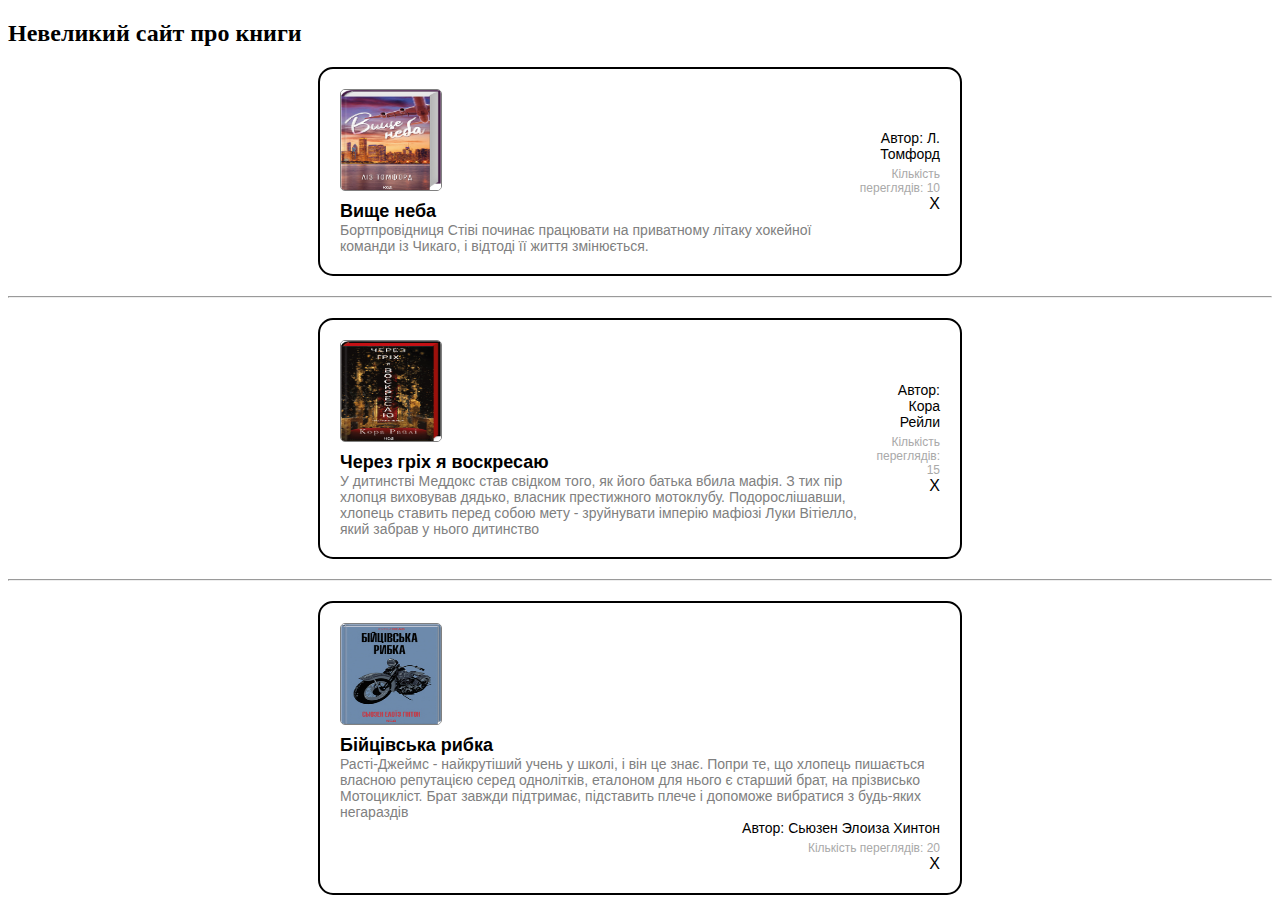
==== index.html @ b6f88ad1 "test" ====
<!DOCTYPE html>
<html lang="en">
<head>
        <article>
        <header>
          <h2>Невеликий сайт про книги</h2>
        </header>
      </article>
    <meta charset="UTF-8">
    <meta name="viewport" content="width=device-width, initial-scale=1.0">
    <title></title>
    <link rel="stylesheet" href="./style.css">
</head>
<body>
        <!-- Перша форма -->
    <div class="card">
        <div class="left">
            <img src="./image/one.jpg" alt="Картинка">
            <div class="title">Вище неба</div>
            <div class="description">Бортпровідниця Стіві починає працювати на приватному літаку хокейної команди із Чикаго, і відтоді її життя змінюється.</div>
        </div>
        <div class="right">
            <div class="author">Автор: Л. Томфорд</div>
            <div class="views">Кількість переглядів: 10</div>
            <div class="close">X</div>
        </div>
    </div>

    <hr> <!-- Розділювач між формами -->
    <!-- Друга форма -->
    <div class="card">
        <div class="left">
            <img src="./image/two.jpg" alt="Картинка">
            <div class="title">Через гріх я воскресаю</div>
            <div class="description">У дитинстві Меддокс став свідком того, як його батька вбила мафія. З тих пір хлопця виховував дядько, власник престижного мотоклубу. Подорослішавши, хлопець ставить перед собою мету - зруйнувати імперію мафіозі Луки Вітіелло, який забрав у нього дитинство</div>
        </div>
        <div class="right">
            <div class="author">Автор: Кора Рейли</div>
            <div class="views">Кількість переглядів: 15</div>
            <div class="close">X</div>
        </div>
    </div>

    <hr> <!-- Розділювач між формами -->
    <!-- Третя форма -->
    <div class="card">
        <div class="left">
            <img src="./image/three.jpg" alt="Картинка">
            <div class="title">Бійцівська рибка</div>
            <div class="description">Расті-Джеймс - найкрутіший учень у школі, і він це знає. Попри те, що хлопець пишається власною репутацією серед однолітків, еталоном для нього є старший брат, на прізвисько Мотоцикліст. Брат завжди підтримає, підставить плече і допоможе вибратися з будь-яких негараздів </div>
        <div class="right">
            <div class="author">Автор: Сьюзен Элоиза Хинтон</div>
            <div class="views">Кількість переглядів: 20</div>
            <div class="close">X</div>
        </div>
    </div>
    
</body>
</html>
---- style.css ----
.card {
            border: 2px solid black;
            border-radius: 15px;
            padding: 20px;
            width: 90%;
            max-width: 600px;
            margin: 20px auto;
            display: flex;
            justify-content: space-between;
            align-items: center;
            font-family: Arial, sans-serif;
        }
        .left {
            display: flex;
            flex-direction: column;
        }
        .left img {
            width: 100px;
            height: 100px;
            border: 1px solid gray;
            border-radius: 5px;
            margin-bottom: 10px;
        }
        .right {
            text-align: right;
        }
        .title {
            font-weight: bold;
            font-size: 18px;
        }
        .description {
            color: gray;
            font-size: 14px;
        }
        .author {
            font-size: 14px;
            margin-bottom: 5px;
        }
        .views {
            font-size: 12px;
            color: darkgray;
        }
        .close {
            font-size: 16px;
            cursor: pointer;
        }
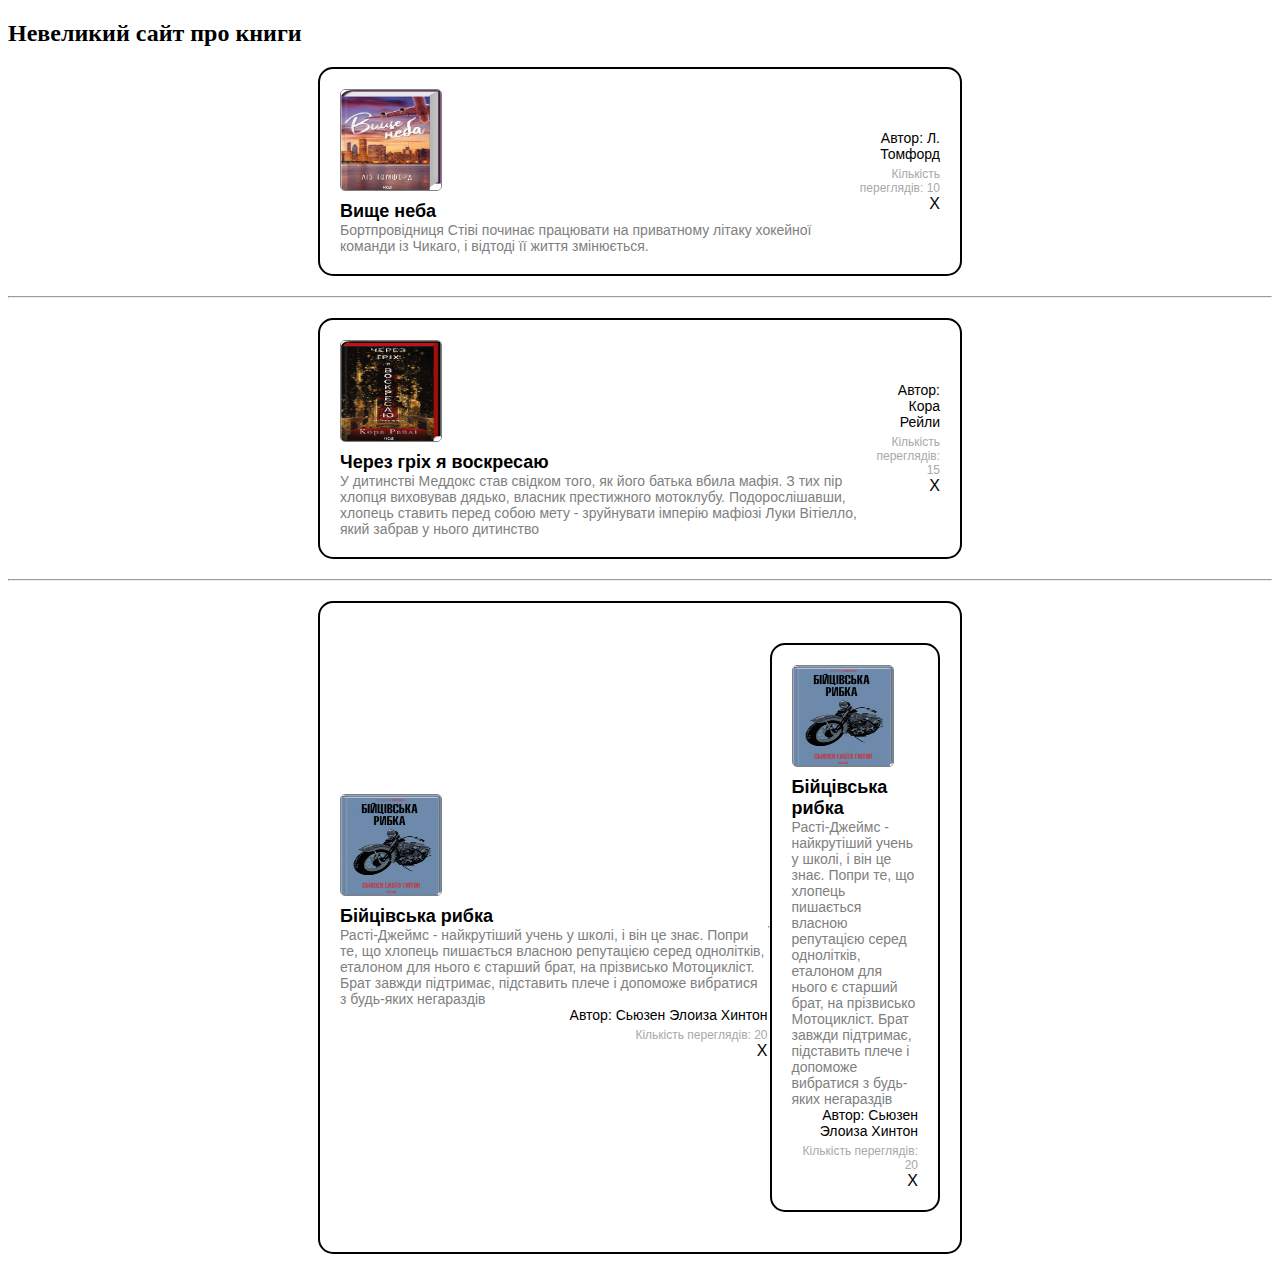
==== commit 83e31ac1: "Додала новий блок" ====
--- a/index.html
+++ b/index.html
@@ -54,6 +54,22 @@
             <div class="close">X</div>
         </div>
     </div>
+
+
+    <hr> <!-- Розділювач між формами -->
+    <!-- Третя форма -->
+    <div class="card">
+        <div class="left">
+            <img src="./image/three.jpg" alt="Картинка">
+            <div class="title">Бійцівська рибка</div>
+            <div class="description">Расті-Джеймс - найкрутіший учень у школі, і він це знає. Попри те, що хлопець пишається власною репутацією серед однолітків, еталоном для нього є старший брат, на прізвисько Мотоцикліст. Брат завжди підтримає, підставить плече і допоможе вибратися з будь-яких негараздів </div>
+        <div class="right">
+            <div class="author">Автор: Сьюзен Элоиза Хинтон</div>
+            <div class="views">Кількість переглядів: 20</div>
+            <div class="close">X</div>
+        </div>
+    </div>
+    
     
 </body>
 </html>
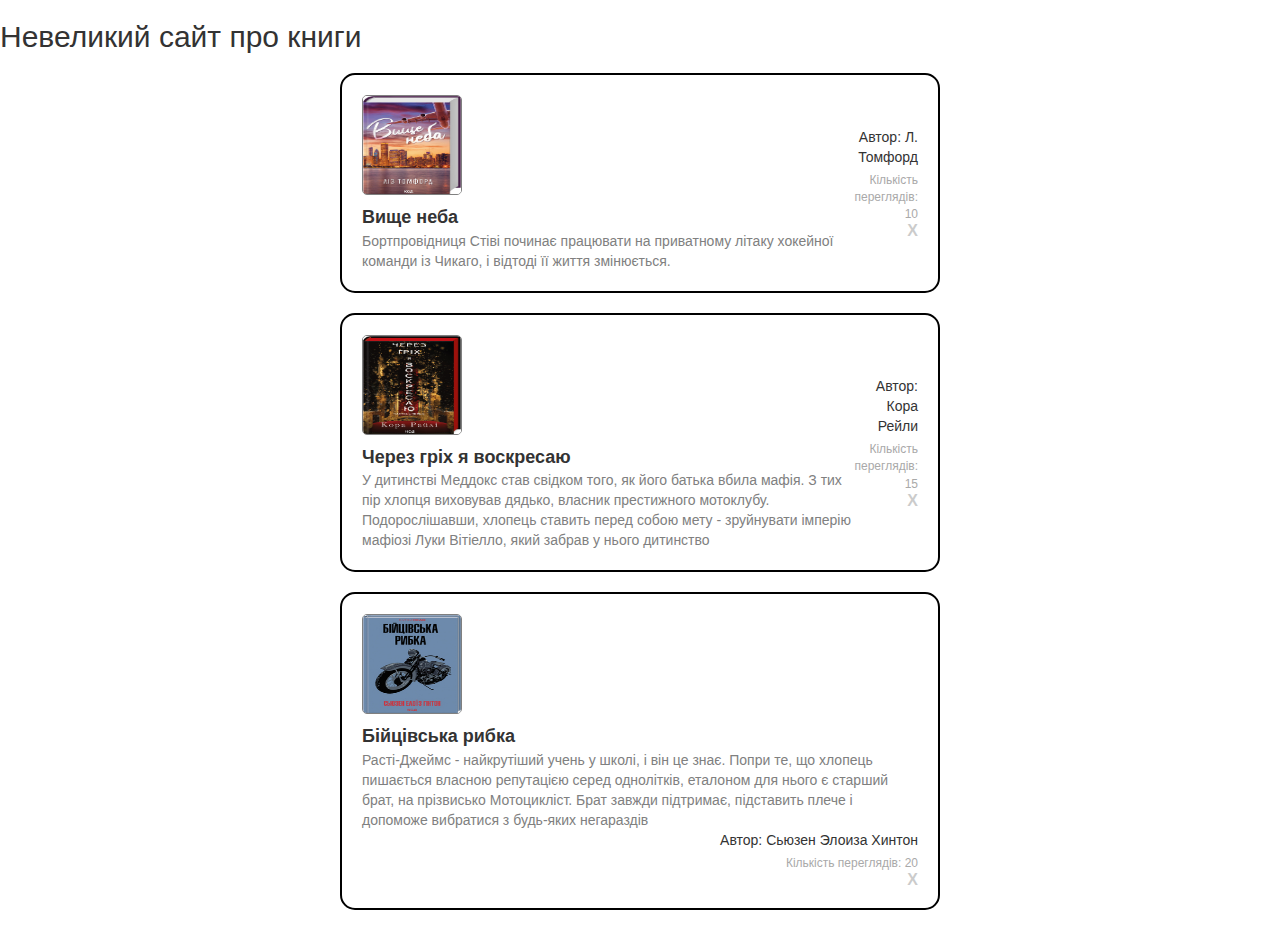
==== commit 83f2d4b0: "додала bootstrap" ====
--- a/index.html
+++ b/index.html
@@ -1,6 +1,16 @@
 <!DOCTYPE html>
 <html lang="en">
 <head>
+
+    <!-- Latest compiled and minified CSS -->
+<link rel="stylesheet" href="https://maxcdn.bootstrapcdn.com/bootstrap/3.4.1/css/bootstrap.min.css">
+
+<!-- jQuery library -->
+<script src="https://ajax.googleapis.com/ajax/libs/jquery/3.7.1/jquery.min.js"></script>
+
+<!-- Latest compiled JavaScript -->
+<script src="https://maxcdn.bootstrapcdn.com/bootstrap/3.4.1/js/bootstrap.min.js"></script>
+
         <article>
         <header>
           <h2>Невеликий сайт про книги</h2>
@@ -12,6 +22,7 @@
     <link rel="stylesheet" href="./style.css">
 </head>
 <body>
+    
         <!-- Перша форма -->
     <div class="card">
         <div class="left">
@@ -25,8 +36,6 @@
             <div class="close">X</div>
         </div>
     </div>
-
-    <hr> <!-- Розділювач між формами -->
     <!-- Друга форма -->
     <div class="card">
         <div class="left">
@@ -40,8 +49,6 @@
             <div class="close">X</div>
         </div>
     </div>
-
-    <hr> <!-- Розділювач між формами -->
     <!-- Третя форма -->
     <div class="card">
         <div class="left">
@@ -54,22 +61,5 @@
             <div class="close">X</div>
         </div>
     </div>
-
-
-    <hr> <!-- Розділювач між формами -->
-    <!-- Третя форма -->
-    <div class="card">
-        <div class="left">
-            <img src="./image/three.jpg" alt="Картинка">
-            <div class="title">Бійцівська рибка</div>
-            <div class="description">Расті-Джеймс - найкрутіший учень у школі, і він це знає. Попри те, що хлопець пишається власною репутацією серед однолітків, еталоном для нього є старший брат, на прізвисько Мотоцикліст. Брат завжди підтримає, підставить плече і допоможе вибратися з будь-яких негараздів </div>
-        <div class="right">
-            <div class="author">Автор: Сьюзен Элоиза Хинтон</div>
-            <div class="views">Кількість переглядів: 20</div>
-            <div class="close">X</div>
-        </div>
-    </div>
-    
-    
-</body>
-</html>
+    </body>
+</html>--- a/style.css
+++ b/style.css
@@ -1,46 +1,46 @@
- .card {
-            border: 2px solid black;
-            border-radius: 15px;
-            padding: 20px;
-            width: 90%;
-            max-width: 600px;
-            margin: 20px auto;
-            display: flex;
-            justify-content: space-between;
-            align-items: center;
-            font-family: Arial, sans-serif;
-        }
-        .left {
-            display: flex;
-            flex-direction: column;
-        }
-        .left img {
-            width: 100px;
-            height: 100px;
-            border: 1px solid gray;
-            border-radius: 5px;
-            margin-bottom: 10px;
-        }
-        .right {
-            text-align: right;
-        }
-        .title {
-            font-weight: bold;
-            font-size: 18px;
-        }
-        .description {
-            color: gray;
-            font-size: 14px;
-        }
-        .author {
-            font-size: 14px;
-            margin-bottom: 5px;
-        }
-        .views {
-            font-size: 12px;
-            color: darkgray;
-        }
-        .close {
-            font-size: 16px;
-            cursor: pointer;
-        }+.card {
+    border: 2px solid black;
+    border-radius: 15px;
+    padding: 20px;
+    width: 90%;
+    max-width: 600px;
+    margin: 20px auto;
+    display: flex;
+    justify-content: space-between;
+    align-items: center;
+    font-family: Arial, sans-serif;
+}
+.left {
+    display: flex;
+    flex-direction: column;
+}
+.left img {
+    width: 100px;
+    height: 100px;
+    border: 1px solid gray;
+    border-radius: 5px;
+    margin-bottom: 10px;
+}
+.right {
+    text-align: right;
+}
+.title {
+    font-weight: bold;
+    font-size: 18px;
+}
+.description {
+    color: gray;
+    font-size: 14px;
+}
+.author {
+    font-size: 14px;
+    margin-bottom: 5px;
+}
+.views {
+    font-size: 12px;
+    color: darkgray;
+}
+.close {
+    font-size: 16px;
+    cursor: pointer;
+}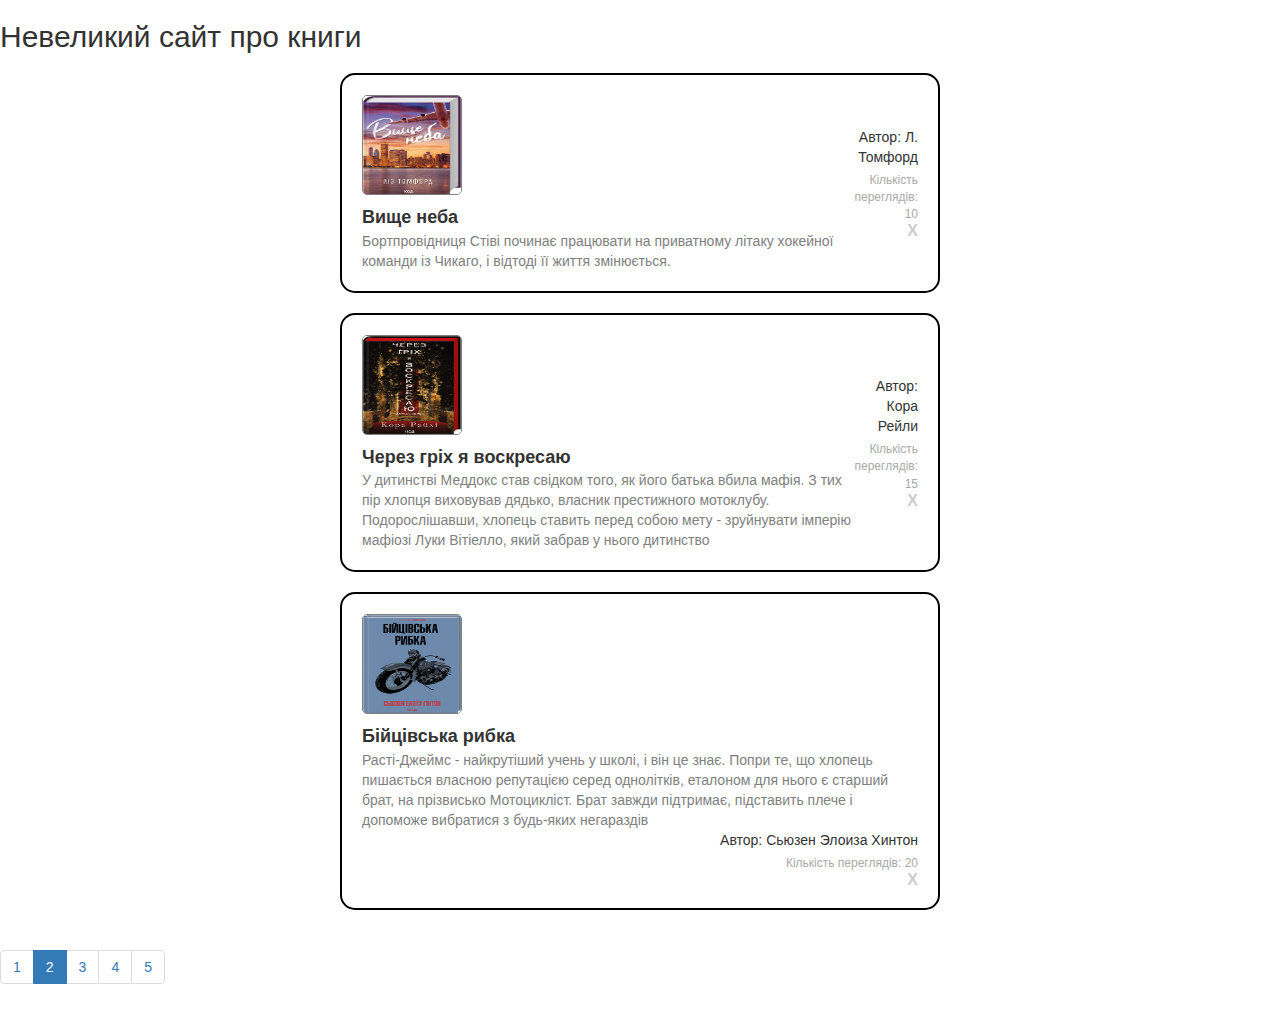
==== commit 5cdd612f: "add an examples regarding bootstrap" ====
--- a/index.html
+++ b/index.html
@@ -3,63 +3,80 @@
 <head>
 
     <!-- Latest compiled and minified CSS -->
-<link rel="stylesheet" href="https://maxcdn.bootstrapcdn.com/bootstrap/3.4.1/css/bootstrap.min.css">
+    <link rel="stylesheet" href="https://maxcdn.bootstrapcdn.com/bootstrap/3.4.1/css/bootstrap.min.css">
 
-<!-- jQuery library -->
-<script src="https://ajax.googleapis.com/ajax/libs/jquery/3.7.1/jquery.min.js"></script>
+    <!-- jQuery library -->
+    <script src="https://ajax.googleapis.com/ajax/libs/jquery/3.7.1/jquery.min.js"></script>
 
-<!-- Latest compiled JavaScript -->
-<script src="https://maxcdn.bootstrapcdn.com/bootstrap/3.4.1/js/bootstrap.min.js"></script>
+    <!-- Latest compiled JavaScript -->
+    <script src="https://maxcdn.bootstrapcdn.com/bootstrap/3.4.1/js/bootstrap.min.js"></script>
 
-        <article>
+    <article>
         <header>
-          <h2>Невеликий сайт про книги</h2>
+            <h2>Невеликий сайт про книги</h2>
         </header>
-      </article>
+    </article>
     <meta charset="UTF-8">
     <meta name="viewport" content="width=device-width, initial-scale=1.0">
     <title></title>
     <link rel="stylesheet" href="./style.css">
 </head>
 <body>
-    
-        <!-- Перша форма -->
-    <div class="card">
-        <div class="left">
-            <img src="./image/one.jpg" alt="Картинка">
-            <div class="title">Вище неба</div>
-            <div class="description">Бортпровідниця Стіві починає працювати на приватному літаку хокейної команди із Чикаго, і відтоді її життя змінюється.</div>
-        </div>
-        <div class="right">
-            <div class="author">Автор: Л. Томфорд</div>
-            <div class="views">Кількість переглядів: 10</div>
-            <div class="close">X</div>
+
+<!-- Перша форма -->
+<div class="card">
+    <div class="left">
+        <img src="./image/one.jpg" alt="Картинка">
+        <div class="title">Вище неба</div>
+        <div class="description">Бортпровідниця Стіві починає працювати на приватному літаку хокейної команди із Чикаго, і відтоді її життя
+            змінюється.
         </div>
     </div>
-    <!-- Друга форма -->
-    <div class="card">
-        <div class="left">
-            <img src="./image/two.jpg" alt="Картинка">
-            <div class="title">Через гріх я воскресаю</div>
-            <div class="description">У дитинстві Меддокс став свідком того, як його батька вбила мафія. З тих пір хлопця виховував дядько, власник престижного мотоклубу. Подорослішавши, хлопець ставить перед собою мету - зруйнувати імперію мафіозі Луки Вітіелло, який забрав у нього дитинство</div>
-        </div>
-        <div class="right">
-            <div class="author">Автор: Кора Рейли</div>
-            <div class="views">Кількість переглядів: 15</div>
-            <div class="close">X</div>
+    <div class="right">
+        <div class="author">Автор: Л. Томфорд</div>
+        <div class="views">Кількість переглядів: 10</div>
+        <div class="close">X</div>
+    </div>
+</div>
+<!-- Друга форма -->
+<div class="card">
+    <div class="left">
+        <img src="./image/two.jpg" alt="Картинка">
+        <div class="title">Через гріх я воскресаю</div>
+        <div class="description">У дитинстві Меддокс став свідком того, як його батька вбила мафія. З тих пір хлопця виховував дядько,
+            власник престижного мотоклубу. Подорослішавши, хлопець ставить перед собою мету - зруйнувати імперію мафіозі Луки Вітіелло, який
+            забрав у нього дитинство
         </div>
     </div>
-    <!-- Третя форма -->
-    <div class="card">
-        <div class="left">
-            <img src="./image/three.jpg" alt="Картинка">
-            <div class="title">Бійцівська рибка</div>
-            <div class="description">Расті-Джеймс - найкрутіший учень у школі, і він це знає. Попри те, що хлопець пишається власною репутацією серед однолітків, еталоном для нього є старший брат, на прізвисько Мотоцикліст. Брат завжди підтримає, підставить плече і допоможе вибратися з будь-яких негараздів </div>
+    <div class="right">
+        <div class="author">Автор: Кора Рейли</div>
+        <div class="views">Кількість переглядів: 15</div>
+        <div class="close">X</div>
+    </div>
+</div>
+<!-- Третя форма -->
+<div class="card">
+    <div class="left">
+        <img src="./image/three.jpg" alt="Картинка">
+        <div class="title">Бійцівська рибка</div>
+        <div class="description">Расті-Джеймс - найкрутіший учень у школі, і він це знає. Попри те, що хлопець пишається власною репутацією
+            серед однолітків, еталоном для нього є старший брат, на прізвисько Мотоцикліст. Брат завжди підтримає, підставить плече і
+            допоможе вибратися з будь-яких негараздів
+        </div>
         <div class="right">
             <div class="author">Автор: Сьюзен Элоиза Хинтон</div>
             <div class="views">Кількість переглядів: 20</div>
             <div class="close">X</div>
         </div>
     </div>
-    </body>
+</div>
+
+<ul class="pagination">
+    <li><a href="#">1</a></li>
+    <li class="active"><a href="#">2</a></li>
+    <li><a href="#">3</a></li>
+    <li><a href="#">4</a></li>
+    <li><a href="#">5</a></li>
+</ul>
+</body>
 </html>